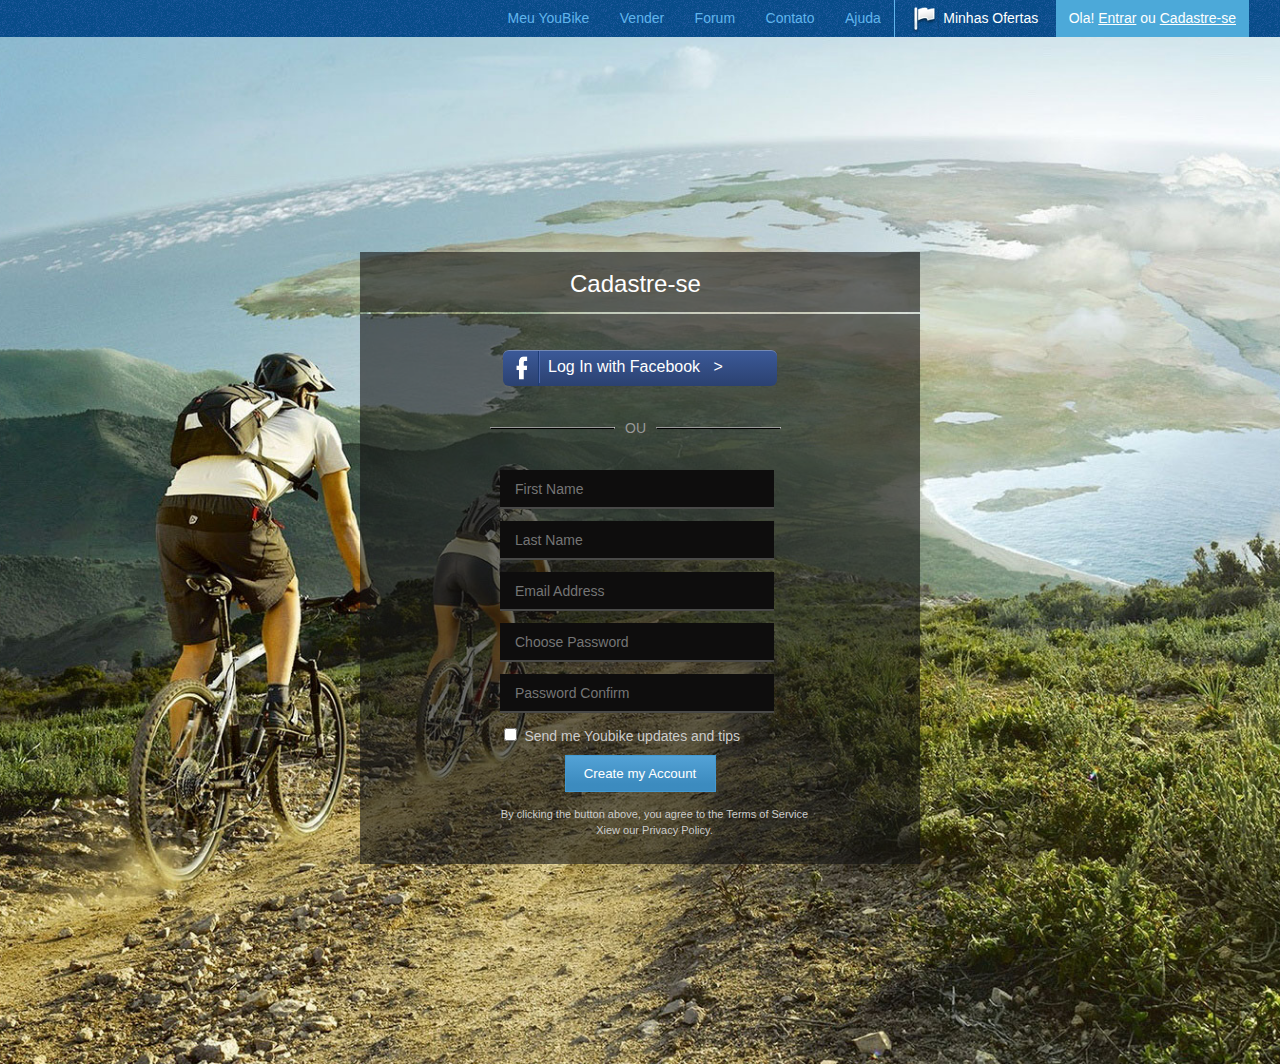
==== Homework5.1/index.html @ ad072b01 "added hw5" ====
<!DOCTYPE html>
<html lang="en">
<head>
	<meta charset="UTF-8">
	<link rel="stylesheet" href="css/resetcss.css">
	<link rel="stylesheet" href="css/style.css">
<link rel="stylesheet" href="css/fonts.css">
	<title>Cadastre-se</title>
</head>
<body>
	<header>
		
		<div class="nav">
			<ul>
				<li><a href="#">Meu YouBike</a></li>
				<li><a href="#">Vender</a></li>
				<li><a href="#">Forum</a></li>
				<li><a href="#">Contato</a></li>
				<li><a href="#"<span class="brdr"></span>Ajuda</a></li>
				<li><a href="#"><span class="flag"></span>Minhas Ofertas</a></li>
				<li><a href="#">Ola! <span>Entrar</span> ou <span>Cadastre-se</span></a></li>
			</ul>	
		</div>
	</header>
	<div class="wrapper">
		<div class="container">
			<div class="title">
				<h1>Cadastre-se</h1>
			</div>
		</div>
		<div class="content">
			<div class="fb">
				<a href="#" class="app"><span class="flogo"></span><span class="fb_text">Log In with Facebook &nbsp ></span></a>
			</div>
			<div class="choose"><hr><p class="or">OU</p><hr>
			</div>
			<div class="reg">
				<form action="/">
					<input name="First Name" placeholder="First Name" class="bform">
					<input name="Last Name" placeholder="Last Name" class="bform">
					<input type="email" placeholder="Email Address" class="bform">
					<input type="password" placeholder="Choose Password" class="bform">
					<input type="password" placeholder="Password Confirm" class="bform">
					<p><label><input type="checkbox" name="upd"> 
						<span class="upd">Send me Youbike updates and tips</span></label></p>
						<div class="submit"><input type="submit" value="Create my Account"></div>
					</form>
					<p class = terms>By clicking the button above, you agree to the Terms of Service
Xiew our Privacy Policy.</p>
				</div>
			</div>
		</div>
	</body>
	</html>
---- Homework5.1/css/resetcss.css ----
html, body, div, span, applet, object, iframe,
h1, h2, h3, h4, h5, h6, p, blockquote, pre,
a, abbr, acronym, address, big, cite, code,
del, dfn, em, img, ins, kbd, q, s, samp,
small, strike, strong, sub, sup, tt, var,
b, u, i, center,
dl, dt, dd, ol, ul, li,
fieldset, form, label, legend,
table, caption, tbody, tfoot, thead, tr, th, td,
article, aside, canvas, details, embed, 
figure, figcaption, footer, header, hgroup, 
menu, nav, output, ruby, section, summary,
time, mark, audio, video {
	margin: 0;
	padding: 0;
	border: 0;
	font-size: 100%;
	font: inherit;
	vertical-align: baseline;
}
/* HTML5 display-role reset for older browsers */
article, aside, details, figcaption, figure, 
footer, header, hgroup, menu, nav, section {
	display: block;
}
body {
	line-height: 1;
}
ol, ul {
	list-style: none;
}
blockquote, q {
	quotes: none;
}
blockquote:before, blockquote:after,
q:before, q:after {
	content: '';
	content: none;
}
table {
	border-collapse: collapse;
	border-spacing: 0;
}
---- Homework5.1/css/style.css ----
.clearfix::after {
	content:" ";
	clear: both;
	display: block;
}

body{
	font-family: "Helvetica";
	font-weight: 300;
}

header{
	position: static;
}

.wrapper{
	background: url(../img/bg.jpg) center no-repeat;
	padding-top: 215px;
	padding-bottom: 200px;
	background-size: cover;
}

.nav{
	width: 100%;
	background:#074c89;
	background-image:url(../img/noise.png);
}

.nav a{
	font-size: 14px;
	color: #60b5ed;
}

a{
	color: white;
}

ul {
	text-align: right;
	padding-right: 31px;
}

.nav li {
	display: inline-block;
	font-size: 14px;
	line-height: 14px;
	color: #60b5ed;
}

.brdr{
	border-right: 1px solid #60b5ed;
}

.flag{
	display: inline-block;
	vertical-align: middle;
	background-image:url(../img/flag.png);
	height: 25px;
	width: 27px;
	margin-right: 4px;
}

li:nth-child(6)>a,
li:last-child>a{
	color: white;
}

li a {
	display: block;
	padding: 0 13px;
	line-height: 37px;
}

li:last-child>a>span{
text-decoration: underline;
}

li:last-child,
li a:hover{
	color: white;
	background: #4ca9d9;
}

.container{
	display: block;
	margin: 0 auto;
	width: 560px;
	height: 60px;
	background: rgba(19, 18, 18, 0.6);
	position: relative;
}

h1{
	padding-left: 210px;
	padding-top: 20px;
	color: white;
	font-size: 24px;
}

.content{
	display: block;
	margin: 2px auto 0;
	width: 560px;
	height: 550px;
	background: rgba(19, 18, 18, 0.6);
	position: static;
}

.fb{
	margin: 0 auto;
	width: 274px;
	padding: 36px 0 33px;
}

.fb a:hover{
	color:white;
}

.app{
	display: block;
	width: 274px;
	max-height: 35px;
	background-color: #2b4170; 
	background: -moz-linear-gradient(top, #3b5998, #2b4170);
	background: -ms-linear-gradient(top, #3b5998, #2b4170);
	background: -webkit-linear-gradient(top, #3b5998, #2b4170);
	border-radius: 6px;
	border-top:1px solid #758ab5;
}

a .app{
	margin-bottom: 30px;
}

.flogo{
	display: inline-block;
	padding: 3px;
	border-right: 1px solid #1d3c75;
	width: 29px;
	height: 29px;
	background: url(../img/f.png) center no-repeat;
	-webkit-background-size: 23px 25px;
	background-size: 23px 25px;
}
.fb_text{
	vertical-align: top;
	display: inline-block;
	padding: 8px;
	border-left: 1px solid #4e69ac;
}

.fb p{
	font-size: 14px;
	color: #fff;
	font-family: Arial;
	font-weight: bold;
}

a{
	text-decoration: none;
}

hr{
	display:inline-block;
	width: 123px;
	border-bottom: 1px solid black;
}

.choose{
	width: 300px;
	margin: 0 auto 30px;
}

.or{
	display: inline-block;
	color: #999;
	font-size: 14px;
	font-weight: 400;
	text-align: center;
	margin: 2px 10px;
	vertical-align: top;
}

.reg{
	margin:0 auto;
	width: 280px;
}

input{
	margin-bottom: 14px;
	padding-left: 15px;
	padding-right: 15px;
	color: #fff;
	border: none;
}

input:focus {
	background-image: linear-gradient(to top, #1b5288 0%, #1b5288 100%);
	box-shadow: 0 1px 0 #4b4b4b, inset 0 2px 5px rgba(29, 26, 22, 0.2), 0 0 9px rgba(47, 123, 197, 0.77), inset 0 0 2px rgba(0, 0, 0, 0.1);
	border:none;
}

.bform{
	width: 244px;
	height: 35px;
	background: #0e0d0d;
	box-shadow: 0 2px 0px rgb(73, 73, 72);
	border-color: black;
	font-size: 14px;
	font-weight: 400;
	line-height: 16px;
}

.upd{
	color: #ccc;
	font-size: 14px;
	font-weight: 400;
	line-height: 16px;
	margin: 0 auto;
}

.submit{
	margin: 0 auto;
	text-align: center;
	width: 151px;
}

.submit>input{
	width: 151px;
	height: 37px;
	background-image:  linear-gradient(to top, rgba(0, 0, 0, 0.09) 0%, rgba(0, 0, 0, 0.09) 20%, rgba(255, 255, 255, 0.09) 100%);
	background-color: #4299d2;
	border: 1px solid #4299d2;
}

.terms{
	margin-bottom: 14px;
	color: #ccc;
	font-size: 11px;
	font-weight: 400;
	line-height: 16px;
	margin: 0 auto;
	text-align: center;
width: 309px;
height: 28px;
}
---- Homework5.1/css/fonts.css ----
@font-face {
    font-family: 'Helvetica';
    src: url('../fonts/helveticaneuecyr_light/helveticaneuecyr_light.eot');
    src: url('../fonts/helveticaneuecyr_light/helveticaneuecyr_light.eot?#iefix') format('embedded-opentype'),
         url('../fonts/helveticaneuecyr_light/helveticaneuecyr_light.woff2') format('woff2'),
         url('../fonts/helveticaneuecyr_light/helveticaneuecyr_light.woff') format('woff'),
         url('../fonts/helveticaneuecyr_light/helveticaneuecyr_light.ttf') format('truetype');
    font-weight: normal;
    font-style: normal;
}
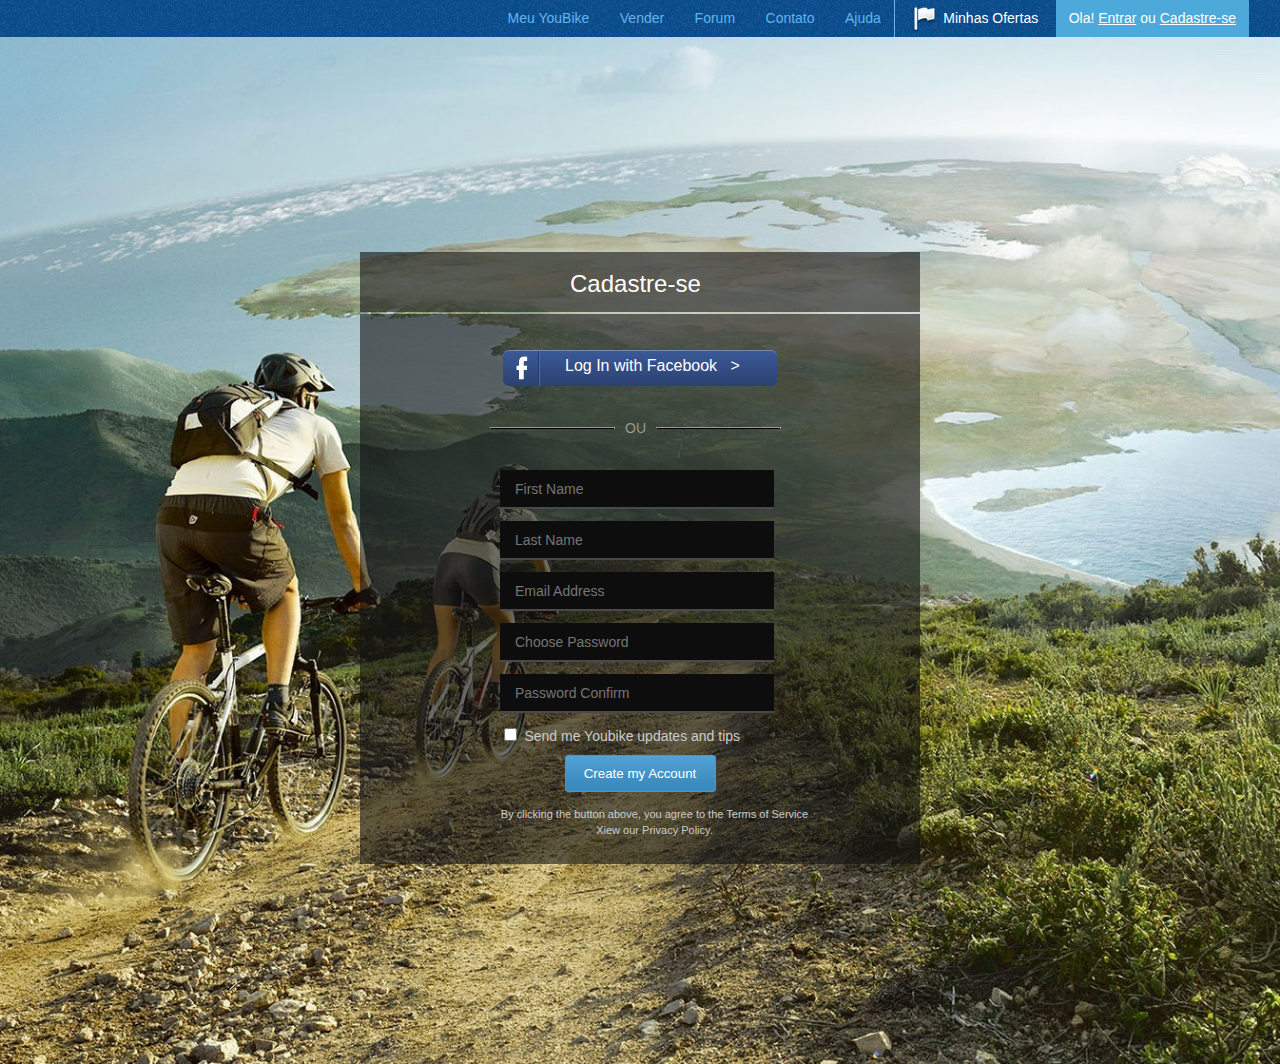
==== commit c87cf21d: "fixed menu and FB button" ====
--- a/Homework5.1/index.html
+++ b/Homework5.1/index.html
@@ -17,7 +17,9 @@
 				<li><a href="#">Forum</a></li>
 				<li><a href="#">Contato</a></li>
 				<li><a href="#"<span class="brdr"></span>Ajuda</a></li>
-				<li><a href="#"><span class="flag"></span>Minhas Ofertas</a></li>
+        <li><a href="#"><span class="flag"></span>Minhas Ofertas</a></li>
+
+
 				<li><a href="#">Ola! <span>Entrar</span> ou <span>Cadastre-se</span></a></li>
 			</ul>	
 		</div>
@@ -30,7 +32,7 @@
 		</div>
 		<div class="content">
 			<div class="fb">
-				<a href="#" class="app"><span class="flogo"></span><span class="fb_text">Log In with Facebook &nbsp ></span></a>
+				<a href="#" class="app"><span class="flogo"></span><span class="fb_text">Log In with Facebook &nbsp &gt;</span></a>
 			</div>
 			<div class="choose"><hr><p class="or">OU</p><hr>
 			</div>
--- a/Homework5.1/css/style.css
+++ b/Homework5.1/css/style.css
@@ -51,6 +51,7 @@
 	border-right: 1px solid #60b5ed;
 }
 
+
 .flag{
 	display: inline-block;
 	vertical-align: middle;
@@ -80,6 +81,11 @@
 	color: white;
 	background: #4ca9d9;
 }
+
+ li:nth-child(6):hover>a{
+	background:#074c89;
+    }
+
 
 .container{
 	display: block;
@@ -145,7 +151,7 @@
 .fb_text{
 	vertical-align: top;
 	display: inline-block;
-	padding: 8px;
+	padding: 7px 0px 12px 25px;
 	border-left: 1px solid #4e69ac;
 }
 
@@ -231,6 +237,7 @@
 	background-image:  linear-gradient(to top, rgba(0, 0, 0, 0.09) 0%, rgba(0, 0, 0, 0.09) 20%, rgba(255, 255, 255, 0.09) 100%);
 	background-color: #4299d2;
 	border: 1px solid #4299d2;
+	border-radius: 3px;
 }
 
 .terms{
